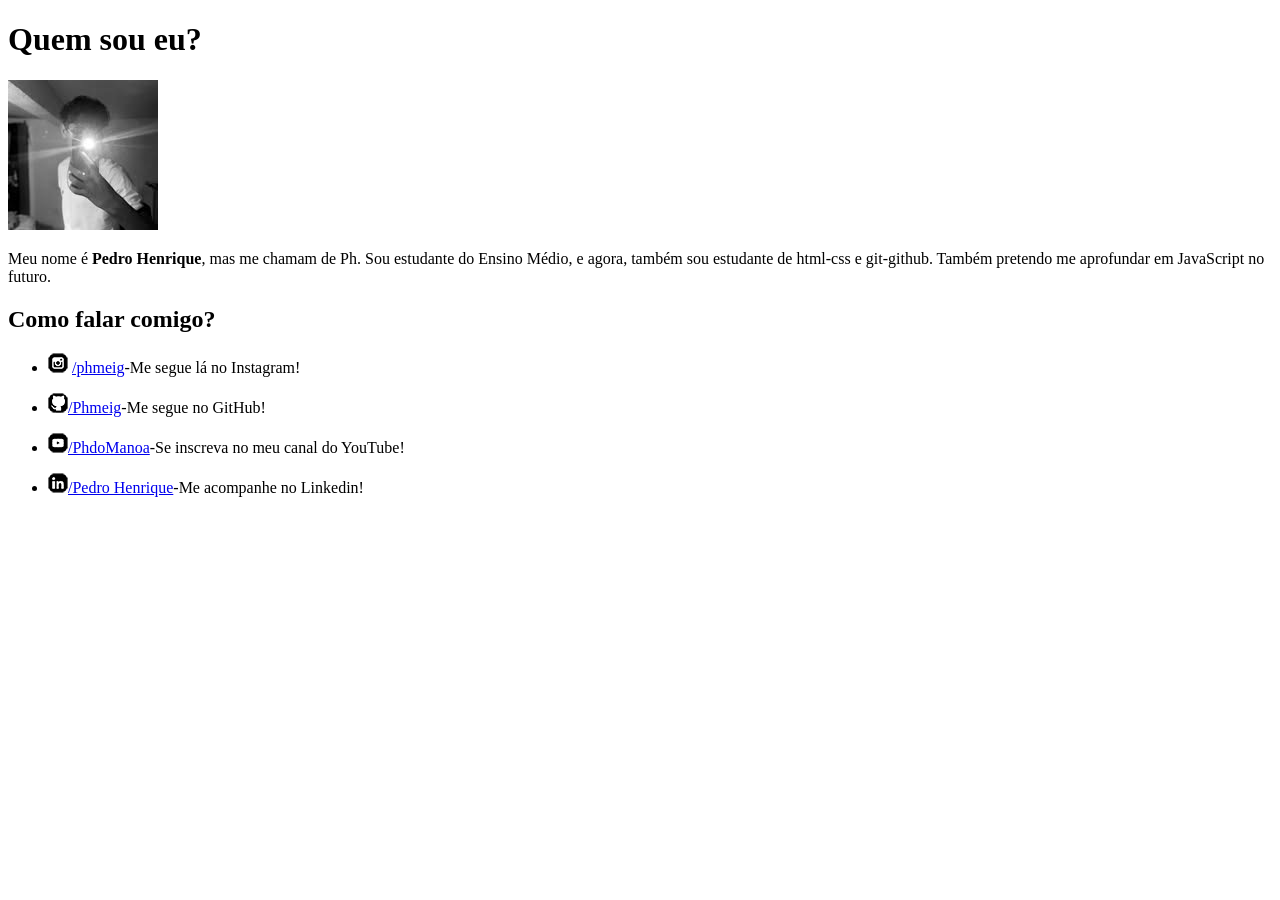
==== index.html @ 97eeab68 "Meu social" ====
<!DOCTYPE html>
<html lang="pt-br">
<head>
    <meta charset="UTF-8">
    <meta name="viewport" content="width=device-width, initial-scale=1.0">
    <link rel="shortcut icon" href="imagens/favicon.ico" type="image/x-icon">
    <title>Meu Linktree</title>
</head>
<body>
    <h1>Quem sou eu?</h1>
    <img src="imagens/EU.jpg" alt="">
     <p>Meu nome é <strong>Pedro Henrique</strong>, mas me chamam de Ph. Sou estudante do Ensino Médio, e agora, também sou estudante de html-css e git-github. Também pretendo me aprofundar em JavaScript no futuro.</p> <!--Este repositório é apenas um teste inicial-->
     <h2>Como falar comigo?</h2>
     <ul>
         <li>
             <p><img src="imagens/icone-instagram.png" alt="nstagram" > <a href="https://www.instagram.com/phmeig/" target="_blank">/phmeig</a>-Me segue lá no Instagram!</p>
         </li>
         <li>
            <p><img src="imagens/icone-github.png" alt="Github"><a href="https://github.com/Phmeig" target="_blank">/Phmeig</a>-Me segue no GitHub!</p>
         </li>
         <li>
            <p><img src="imagens/icone-youtube.png" alt="YouTube"><a href="https://www.youtube.com/@PhdoManoa" target="_self">/PhdoManoa</a>-Se inscreva no meu canal do YouTube!</p>
         </li>
         <li>
            <p><img src="imagens/icone-linkedin.png" alt="Linkedin"><a href="https://www.linkedin.com/in/pedro-henrique-6b4475389/" target="_blank" rel="external">/Pedro Henrique</a>-Me acompanhe no Linkedin!</p>
         </li>
     </ul>
</body>
</html>
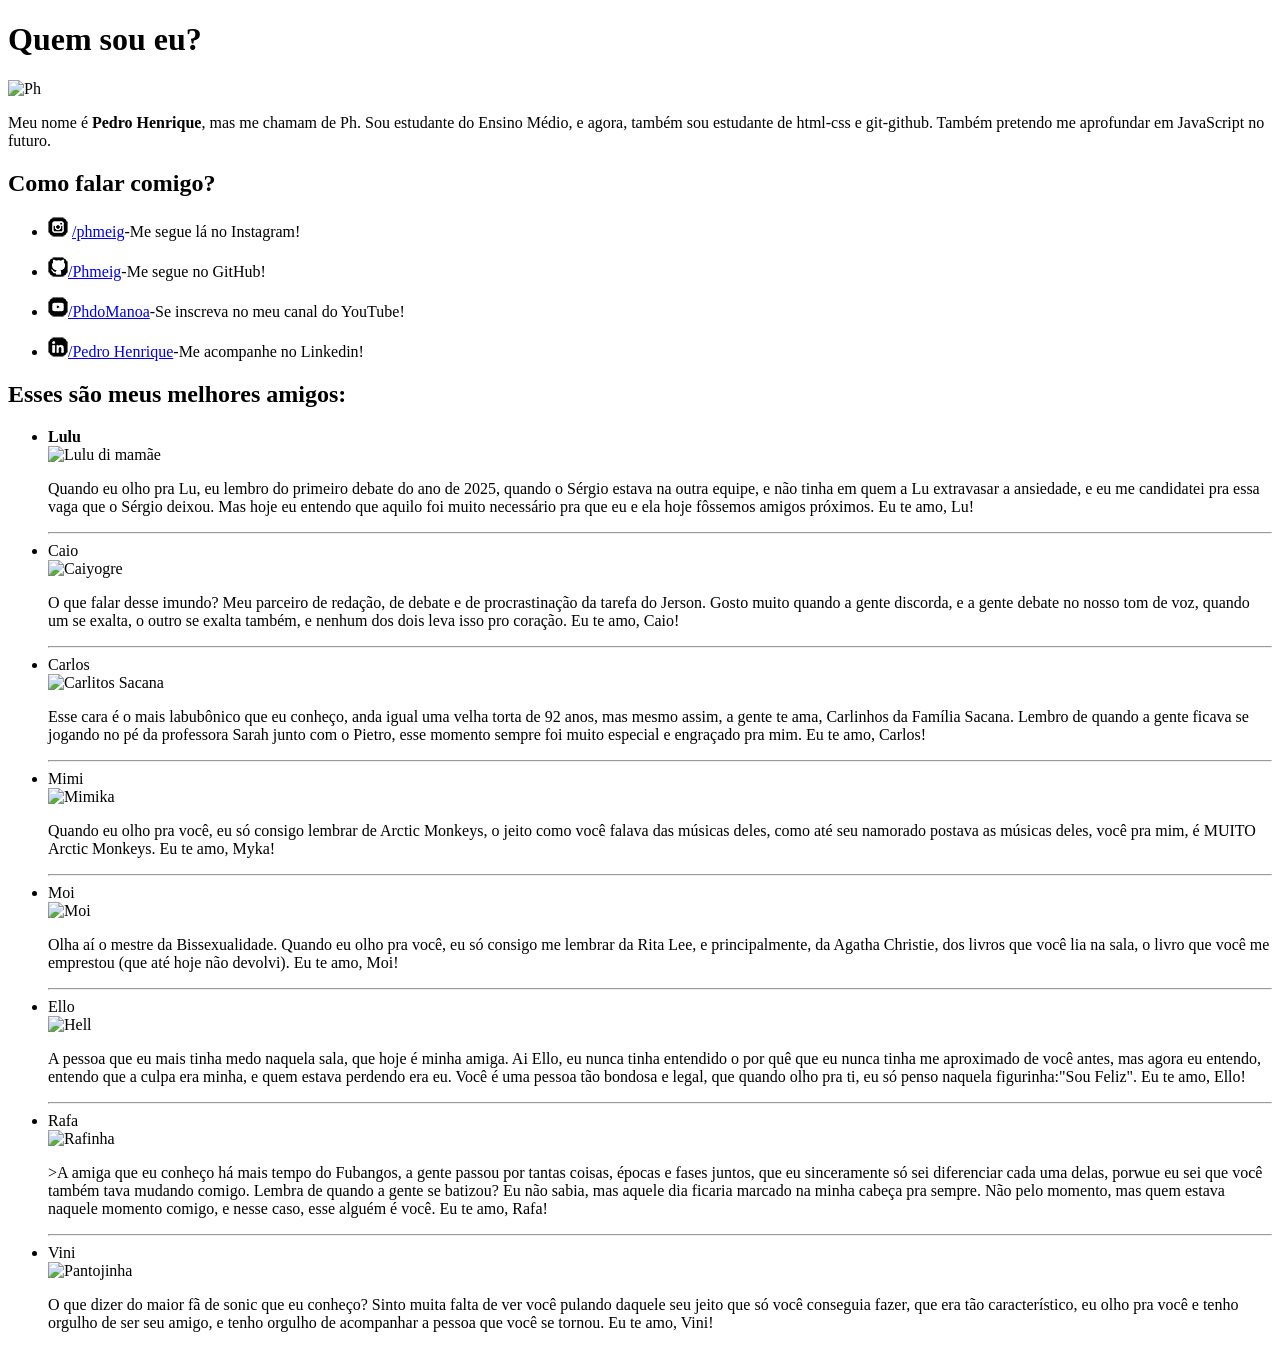
==== commit c8e05204: "VERSÃO FINAL REAL" ====
--- a/index.html
+++ b/index.html
@@ -3,12 +3,13 @@
 <head>
     <meta charset="UTF-8">
     <meta name="viewport" content="width=device-width, initial-scale=1.0">
+    <link rel="stylesheet" href="estilo/style.css">
     <link rel="shortcut icon" href="imagens/favicon.ico" type="image/x-icon">
     <title>Meu Linktree</title>
 </head>
 <body>
     <h1>Quem sou eu?</h1>
-    <img src="imagens/EU.jpg" alt="">
+    <img src="imagens/Phchorax.png" alt="Ph">
      <p>Meu nome é <strong>Pedro Henrique</strong>, mas me chamam de Ph. Sou estudante do Ensino Médio, e agora, também sou estudante de html-css e git-github. Também pretendo me aprofundar em JavaScript no futuro.</p> <!--Este repositório é apenas um teste inicial-->
      <h2>Como falar comigo?</h2>
      <ul>
@@ -22,8 +23,42 @@
             <p><img src="imagens/icone-youtube.png" alt="YouTube"><a href="https://www.youtube.com/@PhdoManoa" target="_self">/PhdoManoa</a>-Se inscreva no meu canal do YouTube!</p>
          </li>
          <li>
-            <p><img src="imagens/icone-linkedin.png" alt="Linkedin"><a href="https://www.linkedin.com/in/pedro-henrique-6b4475389/" target="_blank" rel="external">/Pedro Henrique</a>-Me acompanhe no Linkedin!</p>
+            <p><img src="imagens/icone-linkedin.png"><a href="https://www.linkedin.com/in/pedro-henrique-6b4475389/" target="_blank" rel="external">/Pedro Henrique</a>-Me acompanhe no Linkedin!</p>
          </li>
+     </ul>
+     <h2>Esses são meus melhores amigos:</h2>
+     <ul>
+        <li><strong>Lulu</strong></li>
+        <img width="300" height="200" src="imagens/Lu-2.png" alt="Lulu di mamãe">
+        <p>Quando eu olho pra Lu, eu lembro do primeiro debate do ano de 2025, quando o Sérgio estava na outra equipe, e não tinha em quem a Lu extravasar a ansiedade, e eu me candidatei pra essa vaga que o Sérgio deixou. Mas hoje eu entendo que aquilo foi muito necessário pra que eu e ela hoje fôssemos amigos próximos. Eu te amo, Lu!</p>
+        <hr>
+        <li>Caio</li>
+        <img width="350" height="200" src="imagens/Caio-2.png" alt="Caiyogre">
+        <p>O que falar desse imundo? Meu parceiro de redação, de debate e de procrastinação da tarefa do Jerson. Gosto muito quando a gente discorda, e a gente debate no nosso tom de voz, quando um se exalta, o outro se exalta também, e nenhum dos dois leva isso pro coração. Eu te amo, Caio!</p>
+        <hr>
+        <li>Carlos</li>
+        <img width="300" height="250" src="imagens/Carlos-2.png" alt="Carlitos Sacana">
+        <p>Esse cara é o mais labubônico que eu conheço, anda igual uma velha torta de 92 anos, mas mesmo assim, a gente te ama, Carlinhos da Família Sacana. Lembro de quando a gente ficava se jogando no pé da professora Sarah junto com o Pietro, esse momento sempre foi muito especial e engraçado pra mim. Eu te amo, Carlos!</p>
+        <hr> 
+        <li>Mimi</li>
+        <img width="300" height="200" src="imagens/Mimi-2.png" alt="Mimika">
+        <p>Quando eu olho pra você, eu só consigo lembrar de Arctic Monkeys, o jeito como você falava das músicas deles, como até seu namorado postava as músicas deles, você pra mim, é MUITO Arctic Monkeys. Eu te amo, Myka!</p>
+        <hr>
+        <li>Moi</li>
+        <img width="300" height="200" src="imagens/Moi-2.png" alt="Moi">
+        <p>Olha aí o mestre da Bissexualidade. Quando eu olho pra você, eu só consigo me lembrar da Rita Lee, e principalmente, da Agatha Christie, dos livros que você lia na sala, o livro que você me emprestou (que até hoje não devolvi). Eu te amo, Moi!</p>
+        <hr>
+        <li>Ello</li>
+        <img width="300" height="200" src="imagens/Ello-2.png" alt="Hell">
+        <p>A pessoa que eu mais tinha medo naquela sala, que hoje é minha amiga. Ai Ello, eu nunca tinha entendido o por quê que eu nunca tinha me aproximado de você antes, mas agora eu entendo, entendo que a culpa era minha, e quem estava perdendo era eu. Você é uma pessoa tão bondosa e legal, que quando olho pra ti, eu só penso naquela figurinha:"Sou Feliz". Eu te amo, Ello!</p>
+        <hr>
+        <li>Rafa</li>
+        <img width="300" height="300" src="imagens/Rafinha-2.png" alt="Rafinha">
+        <p>>A amiga que eu conheço há mais tempo do Fubangos, a gente passou por tantas coisas, épocas e fases juntos, que eu sinceramente só sei diferenciar cada uma delas, porwue eu sei que você também tava mudando comigo. Lembra de quando a gente se batizou? Eu não sabia, mas aquele dia ficaria marcado na minha cabeça pra sempre. Não pelo momento, mas quem estava naquele momento comigo, e nesse caso, esse alguém é você. Eu te amo, Rafa!</p>
+        <hr>
+        <li>Vini</li>
+        <img width="300" height="250" src="imagens/Vini-2.png" alt="Pantojinha">
+        <p>O que dizer do maior fã de sonic que eu conheço? Sinto muita falta de ver você pulando daquele seu jeito que só você conseguia fazer, que era tão característico, eu olho pra você e tenho orgulho de ser seu amigo, e tenho orgulho de acompanhar a pessoa que você se tornou. Eu te amo, Vini!</p>
      </ul>
 </body>
 </html>
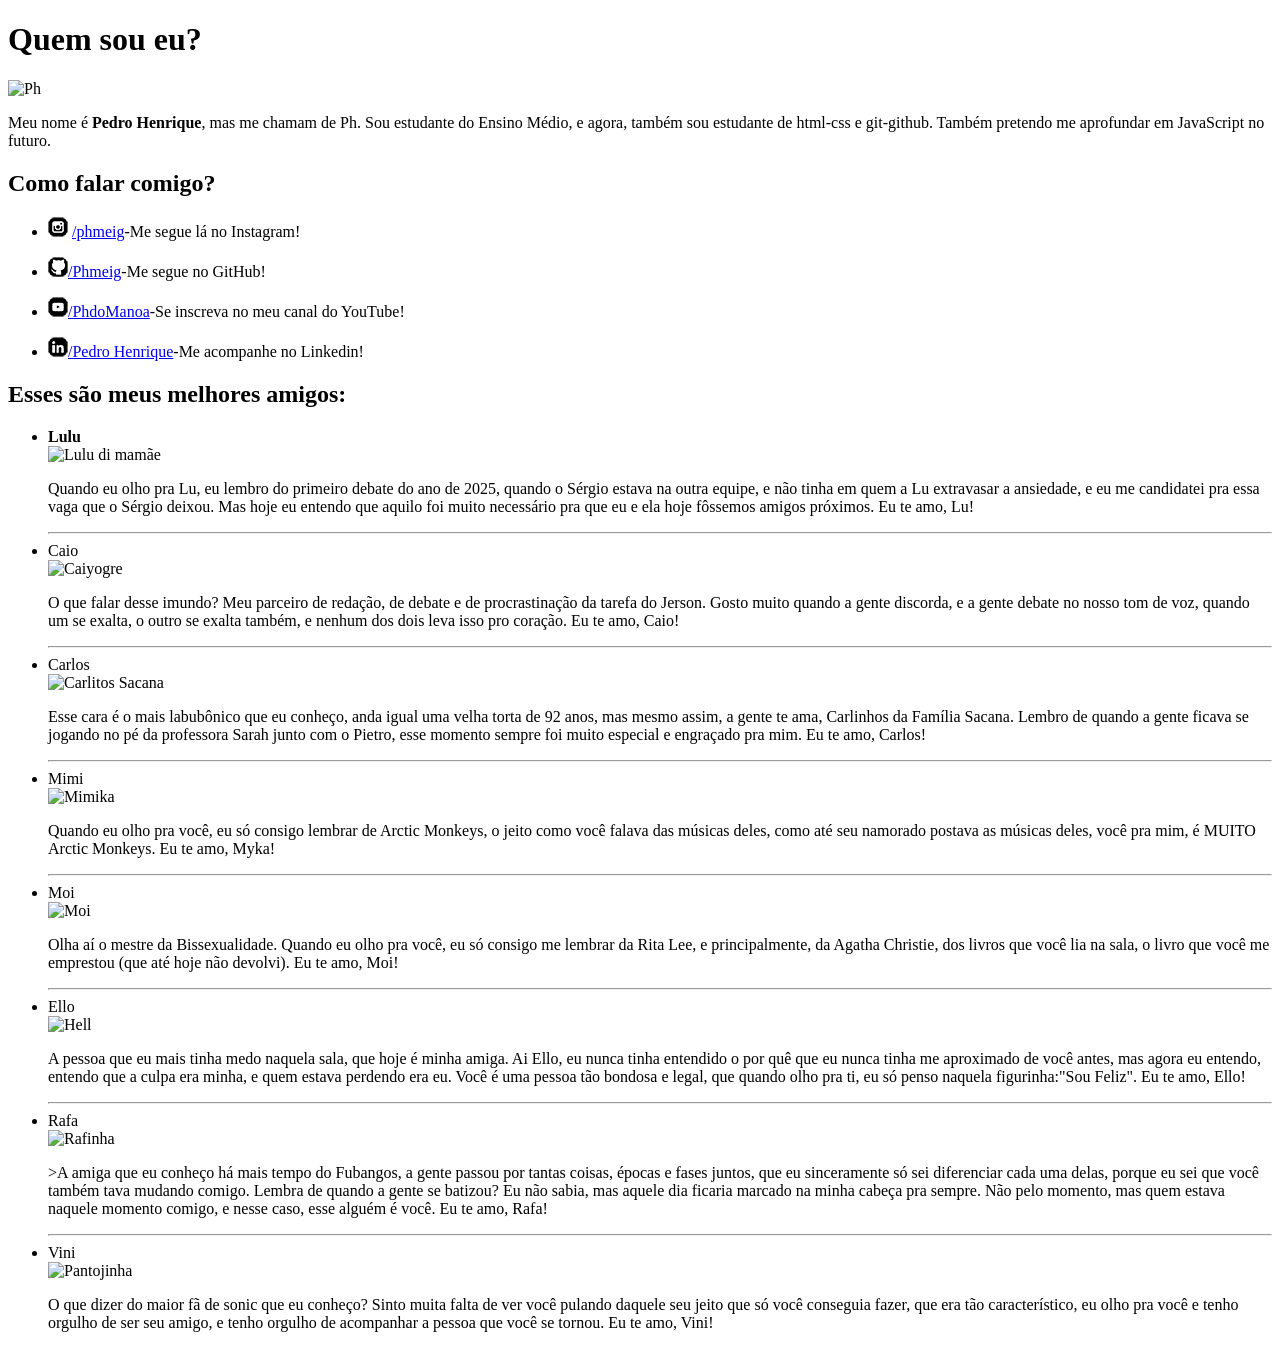
==== commit 8cafa982: "errei uma letra tmnc" ====
--- a/index.html
+++ b/index.html
@@ -54,7 +54,7 @@
         <hr>
         <li>Rafa</li>
         <img width="300" height="300" src="imagens/Rafinha-2.png" alt="Rafinha">
-        <p>>A amiga que eu conheço há mais tempo do Fubangos, a gente passou por tantas coisas, épocas e fases juntos, que eu sinceramente só sei diferenciar cada uma delas, porwue eu sei que você também tava mudando comigo. Lembra de quando a gente se batizou? Eu não sabia, mas aquele dia ficaria marcado na minha cabeça pra sempre. Não pelo momento, mas quem estava naquele momento comigo, e nesse caso, esse alguém é você. Eu te amo, Rafa!</p>
+        <p>>A amiga que eu conheço há mais tempo do Fubangos, a gente passou por tantas coisas, épocas e fases juntos, que eu sinceramente só sei diferenciar cada uma delas, porque eu sei que você também tava mudando comigo. Lembra de quando a gente se batizou? Eu não sabia, mas aquele dia ficaria marcado na minha cabeça pra sempre. Não pelo momento, mas quem estava naquele momento comigo, e nesse caso, esse alguém é você. Eu te amo, Rafa!</p>
         <hr>
         <li>Vini</li>
         <img width="300" height="250" src="imagens/Vini-2.png" alt="Pantojinha">
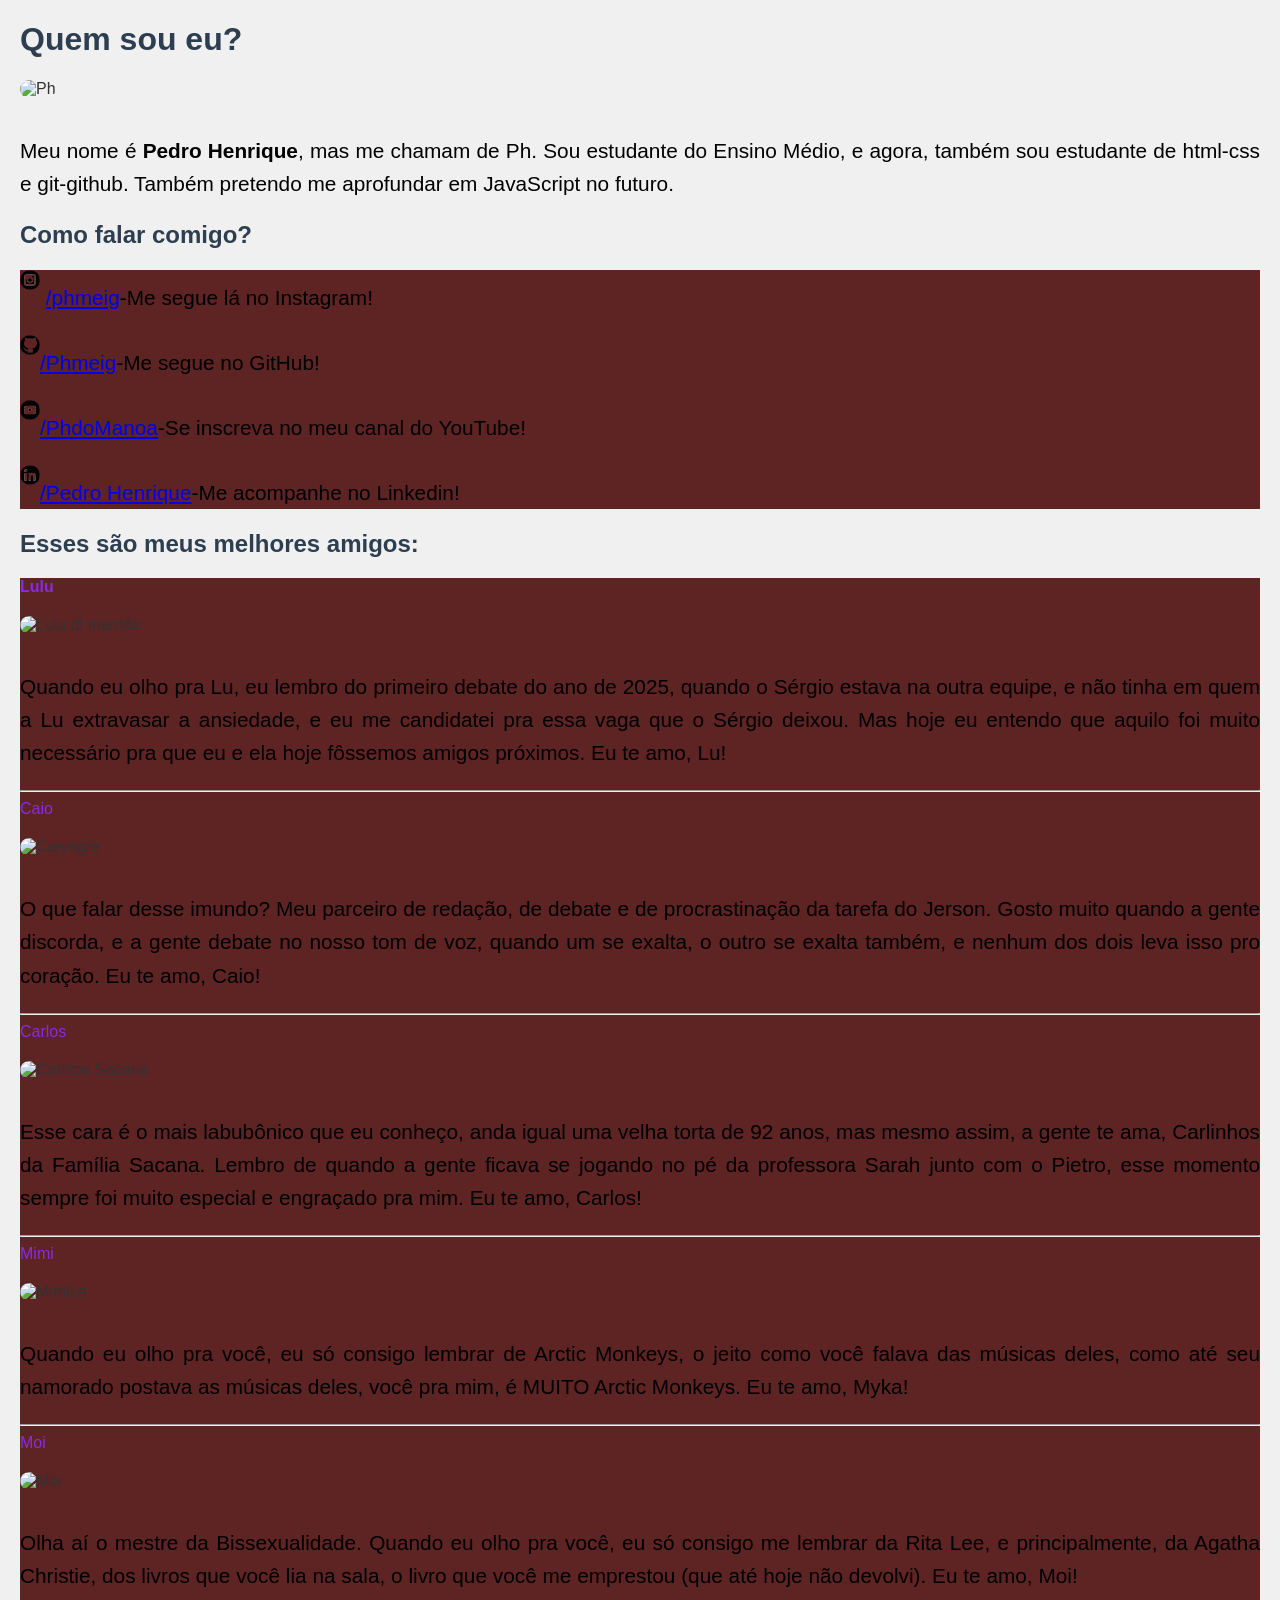
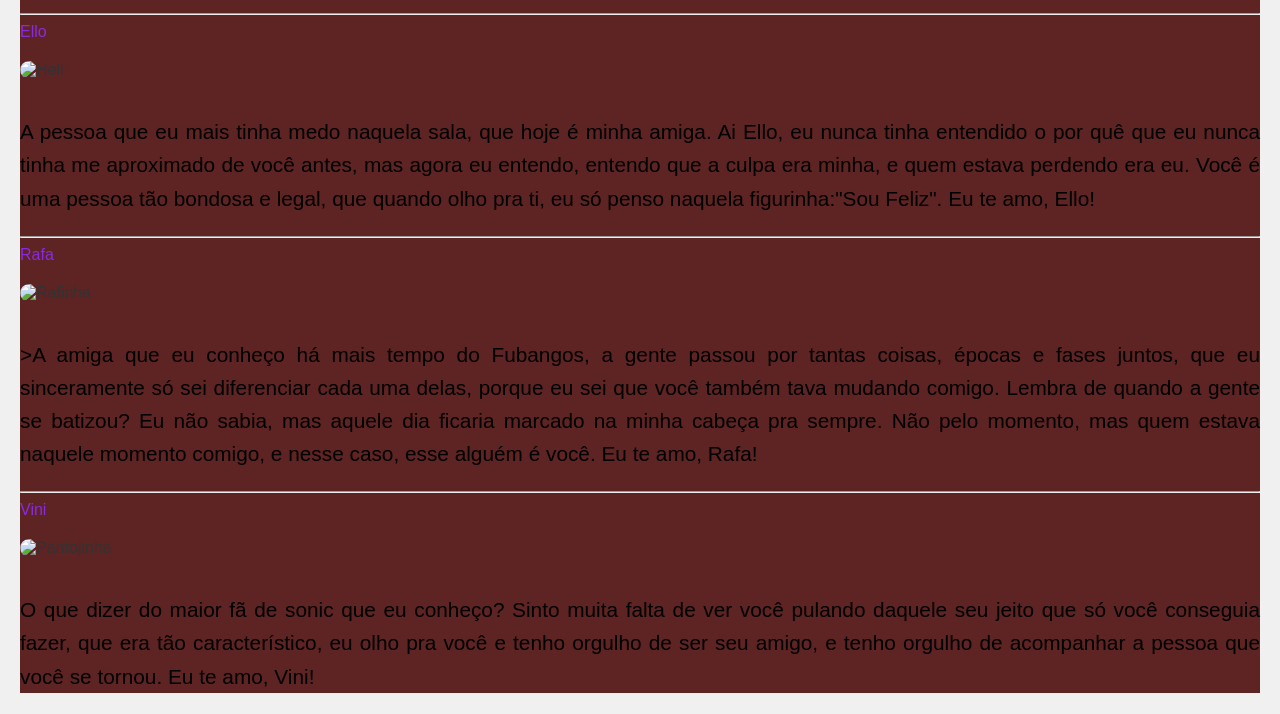
==== commit 5bb11075: "Lelê" ====
--- a/index.html
+++ b/index.html
@@ -6,6 +6,40 @@
     <link rel="stylesheet" href="estilo/style.css">
     <link rel="shortcut icon" href="imagens/favicon.ico" type="image/x-icon">
     <title>Meu Linktree</title>
+    <style>
+        body {
+            background-color: #f0f0f0;
+            font-family: Arial, sans-serif;
+            color: #333;
+            margin: 20px;
+        }
+        h1, h2 {
+            color: #2c3e50;
+        }
+        img {
+            border-radius: 10px;
+            margin-bottom: 15px;
+        }
+        p {
+            line-height: 1.6;
+            text-align: justify;
+            color: black;
+            font-family: Arial, Helvetica, sans-serif;
+            font-size: 1.3em;
+        }
+        ul {
+            list-style-type: none;
+            padding: 0;
+            background-color:  rgb(94, 35, 35);
+        }
+        li {
+            color:blueviolet;         
+            margin-bottom: 20px;
+        }
+        hr {
+         color:rgb(94, 35, 35);
+        }
+        </style>
 </head>
 <body>
     <h1>Quem sou eu?</h1>
@@ -28,7 +62,7 @@
      </ul>
      <h2>Esses são meus melhores amigos:</h2>
      <ul>
-        <li><strong>Lulu</strong></li>
+        <li color="blue"><strong>Lulu</strong></li>
         <img width="300" height="200" src="imagens/Lu-2.png" alt="Lulu di mamãe">
         <p>Quando eu olho pra Lu, eu lembro do primeiro debate do ano de 2025, quando o Sérgio estava na outra equipe, e não tinha em quem a Lu extravasar a ansiedade, e eu me candidatei pra essa vaga que o Sérgio deixou. Mas hoje eu entendo que aquilo foi muito necessário pra que eu e ela hoje fôssemos amigos próximos. Eu te amo, Lu!</p>
         <hr>
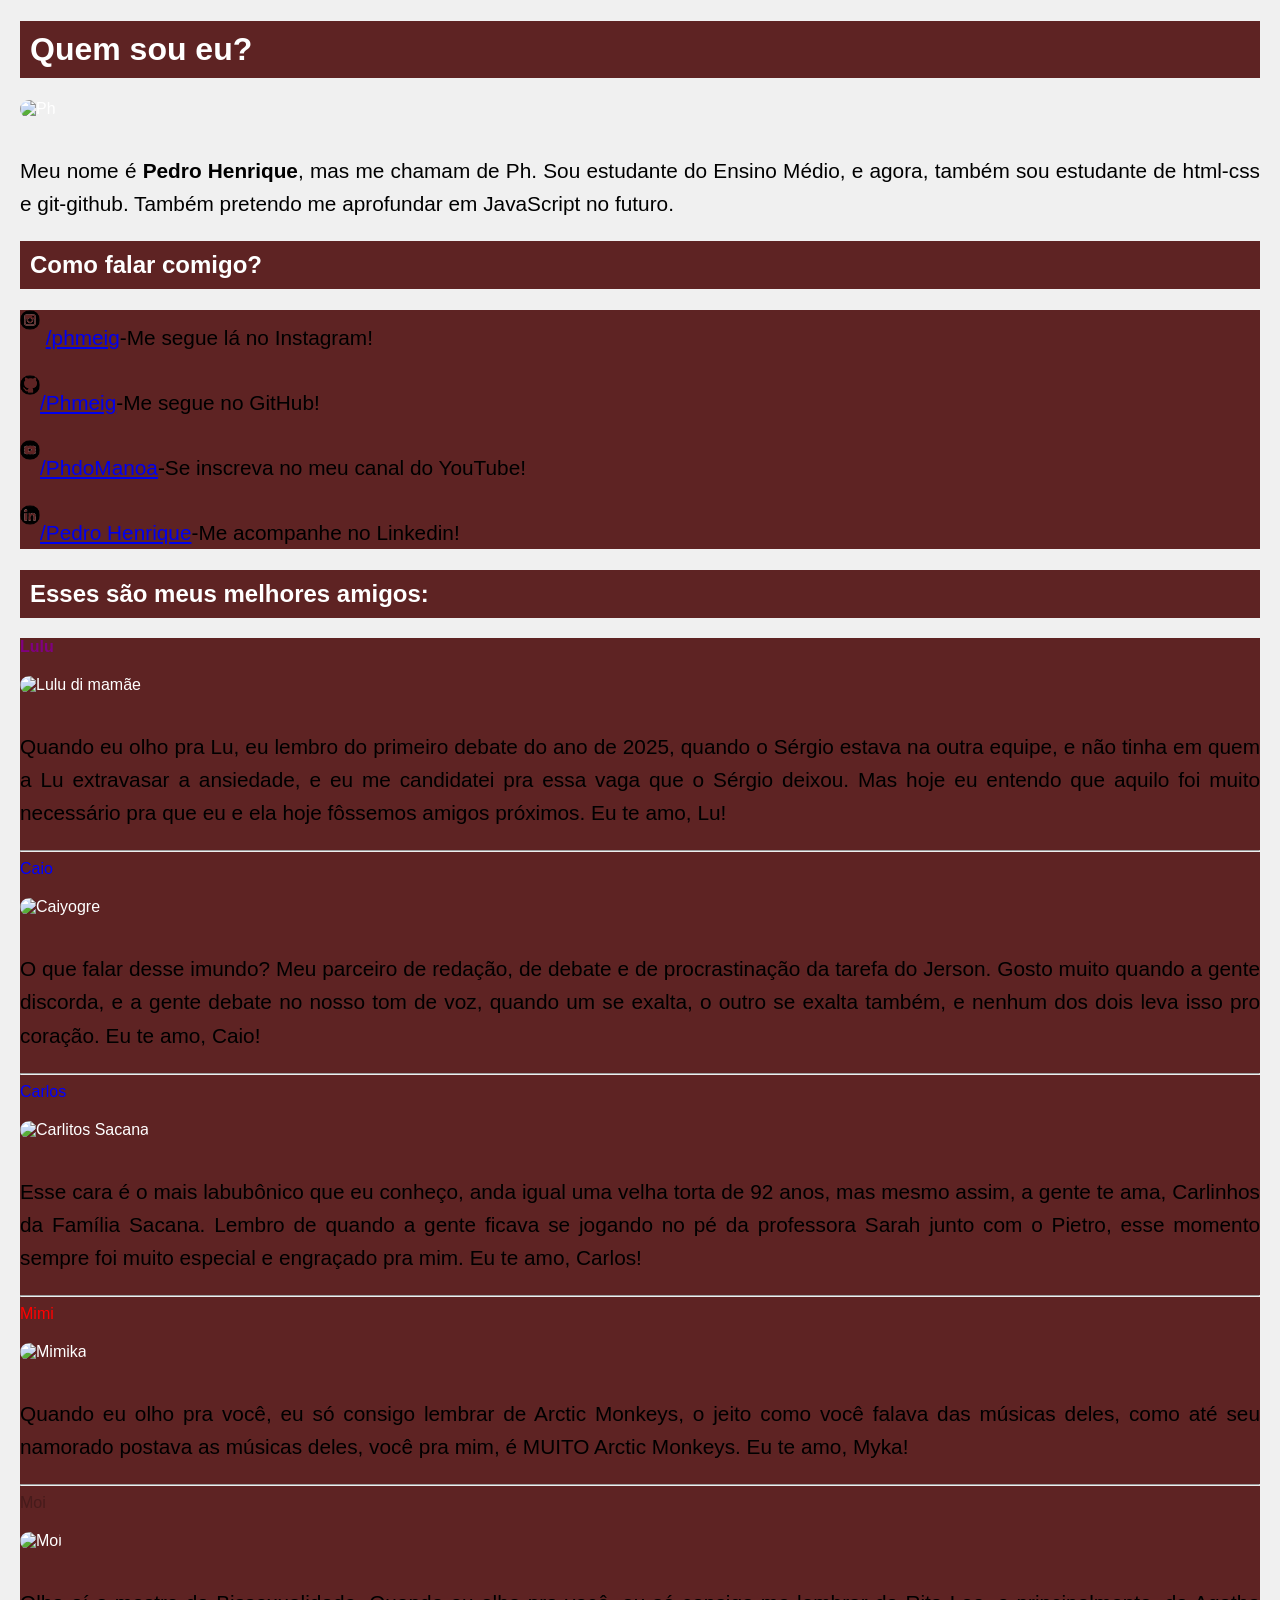
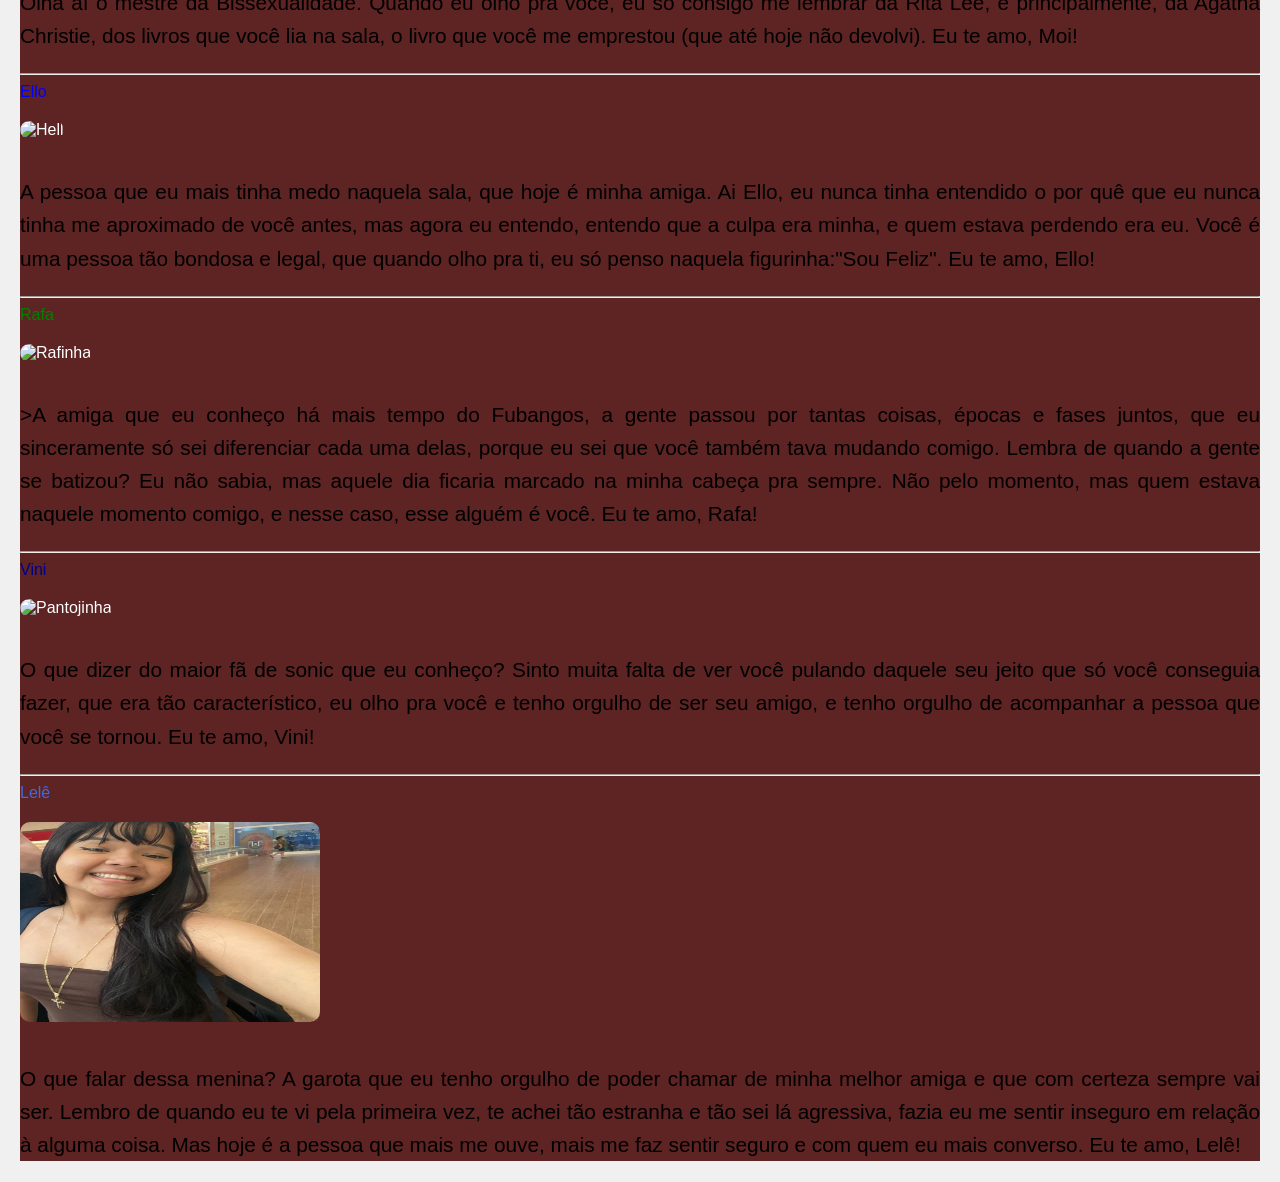
==== commit c7696626: "Parte Final REAL OFICIAL" ====
--- a/index.html
+++ b/index.html
@@ -14,7 +14,9 @@
             margin: 20px;
         }
         h1, h2 {
-            color: #2c3e50;
+            background-color: rgb(94, 35, 35);
+            color: white;
+            padding: 10px;
         }
         img {
             border-radius: 10px;
@@ -26,7 +28,7 @@
             color: black;
             font-family: Arial, Helvetica, sans-serif;
             font-size: 1.3em;
-        }
+        }    
         ul {
             list-style-type: none;
             padding: 0;
@@ -41,7 +43,7 @@
         }
         </style>
 </head>
-<body>
+<body style="color: white;">
     <h1>Quem sou eu?</h1>
     <img src="imagens/Phchorax.png" alt="Ph">
      <p>Meu nome é <strong>Pedro Henrique</strong>, mas me chamam de Ph. Sou estudante do Ensino Médio, e agora, também sou estudante de html-css e git-github. Também pretendo me aprofundar em JavaScript no futuro.</p> <!--Este repositório é apenas um teste inicial-->
@@ -62,37 +64,42 @@
      </ul>
      <h2>Esses são meus melhores amigos:</h2>
      <ul>
-        <li color="blue"><strong>Lulu</strong></li>
+        <li style="color: purple;"><strong>Lulu</strong></li>
         <img width="300" height="200" src="imagens/Lu-2.png" alt="Lulu di mamãe">
         <p>Quando eu olho pra Lu, eu lembro do primeiro debate do ano de 2025, quando o Sérgio estava na outra equipe, e não tinha em quem a Lu extravasar a ansiedade, e eu me candidatei pra essa vaga que o Sérgio deixou. Mas hoje eu entendo que aquilo foi muito necessário pra que eu e ela hoje fôssemos amigos próximos. Eu te amo, Lu!</p>
         <hr>
-        <li>Caio</li>
+        <li style="color: blue;">Caio</li>
         <img width="350" height="200" src="imagens/Caio-2.png" alt="Caiyogre">
         <p>O que falar desse imundo? Meu parceiro de redação, de debate e de procrastinação da tarefa do Jerson. Gosto muito quando a gente discorda, e a gente debate no nosso tom de voz, quando um se exalta, o outro se exalta também, e nenhum dos dois leva isso pro coração. Eu te amo, Caio!</p>
         <hr>
-        <li>Carlos</li>
+        <li style="color: blue;">Carlos</li>
         <img width="300" height="250" src="imagens/Carlos-2.png" alt="Carlitos Sacana">
         <p>Esse cara é o mais labubônico que eu conheço, anda igual uma velha torta de 92 anos, mas mesmo assim, a gente te ama, Carlinhos da Família Sacana. Lembro de quando a gente ficava se jogando no pé da professora Sarah junto com o Pietro, esse momento sempre foi muito especial e engraçado pra mim. Eu te amo, Carlos!</p>
         <hr> 
-        <li>Mimi</li>
+        <li style="color: red;">Mimi</li>
         <img width="300" height="200" src="imagens/Mimi-2.png" alt="Mimika">
         <p>Quando eu olho pra você, eu só consigo lembrar de Arctic Monkeys, o jeito como você falava das músicas deles, como até seu namorado postava as músicas deles, você pra mim, é MUITO Arctic Monkeys. Eu te amo, Myka!</p>
         <hr>
-        <li>Moi</li>
+        <li style="color: rgb(70, 27, 27);">Moi</li>
         <img width="300" height="200" src="imagens/Moi-2.png" alt="Moi">
         <p>Olha aí o mestre da Bissexualidade. Quando eu olho pra você, eu só consigo me lembrar da Rita Lee, e principalmente, da Agatha Christie, dos livros que você lia na sala, o livro que você me emprestou (que até hoje não devolvi). Eu te amo, Moi!</p>
         <hr>
-        <li>Ello</li>
+        <li style="color: blue;">Ello</li>
         <img width="300" height="200" src="imagens/Ello-2.png" alt="Hell">
         <p>A pessoa que eu mais tinha medo naquela sala, que hoje é minha amiga. Ai Ello, eu nunca tinha entendido o por quê que eu nunca tinha me aproximado de você antes, mas agora eu entendo, entendo que a culpa era minha, e quem estava perdendo era eu. Você é uma pessoa tão bondosa e legal, que quando olho pra ti, eu só penso naquela figurinha:"Sou Feliz". Eu te amo, Ello!</p>
         <hr>
-        <li>Rafa</li>
+        <li style="color: green;">Rafa</li>
         <img width="300" height="300" src="imagens/Rafinha-2.png" alt="Rafinha">
         <p>>A amiga que eu conheço há mais tempo do Fubangos, a gente passou por tantas coisas, épocas e fases juntos, que eu sinceramente só sei diferenciar cada uma delas, porque eu sei que você também tava mudando comigo. Lembra de quando a gente se batizou? Eu não sabia, mas aquele dia ficaria marcado na minha cabeça pra sempre. Não pelo momento, mas quem estava naquele momento comigo, e nesse caso, esse alguém é você. Eu te amo, Rafa!</p>
         <hr>
-        <li>Vini</li>
+        <li style="color: darkblue;">Vini</li>
         <img width="300" height="250" src="imagens/Vini-2.png" alt="Pantojinha">
         <p>O que dizer do maior fã de sonic que eu conheço? Sinto muita falta de ver você pulando daquele seu jeito que só você conseguia fazer, que era tão característico, eu olho pra você e tenho orgulho de ser seu amigo, e tenho orgulho de acompanhar a pessoa que você se tornou. Eu te amo, Vini!</p>
+        <hr>
+        <li style="color: royalblue;">Lelê</li>
+        <img width="300" height="200" src="imagens/Lelê-2.png" alt="Lelê">
+        <p>O que falar dessa menina? A garota que eu tenho orgulho de poder chamar de minha melhor amiga e que com certeza sempre vai ser. Lembro de quando eu te vi pela primeira vez, te achei tão estranha e tão sei lá agressiva, fazia eu me sentir inseguro em relação à alguma coisa. Mas hoje é a pessoa que mais me ouve, mais me faz sentir seguro e com quem eu mais converso. Eu te amo, Lelê!
+        </p>
      </ul>
 </body>
 </html>
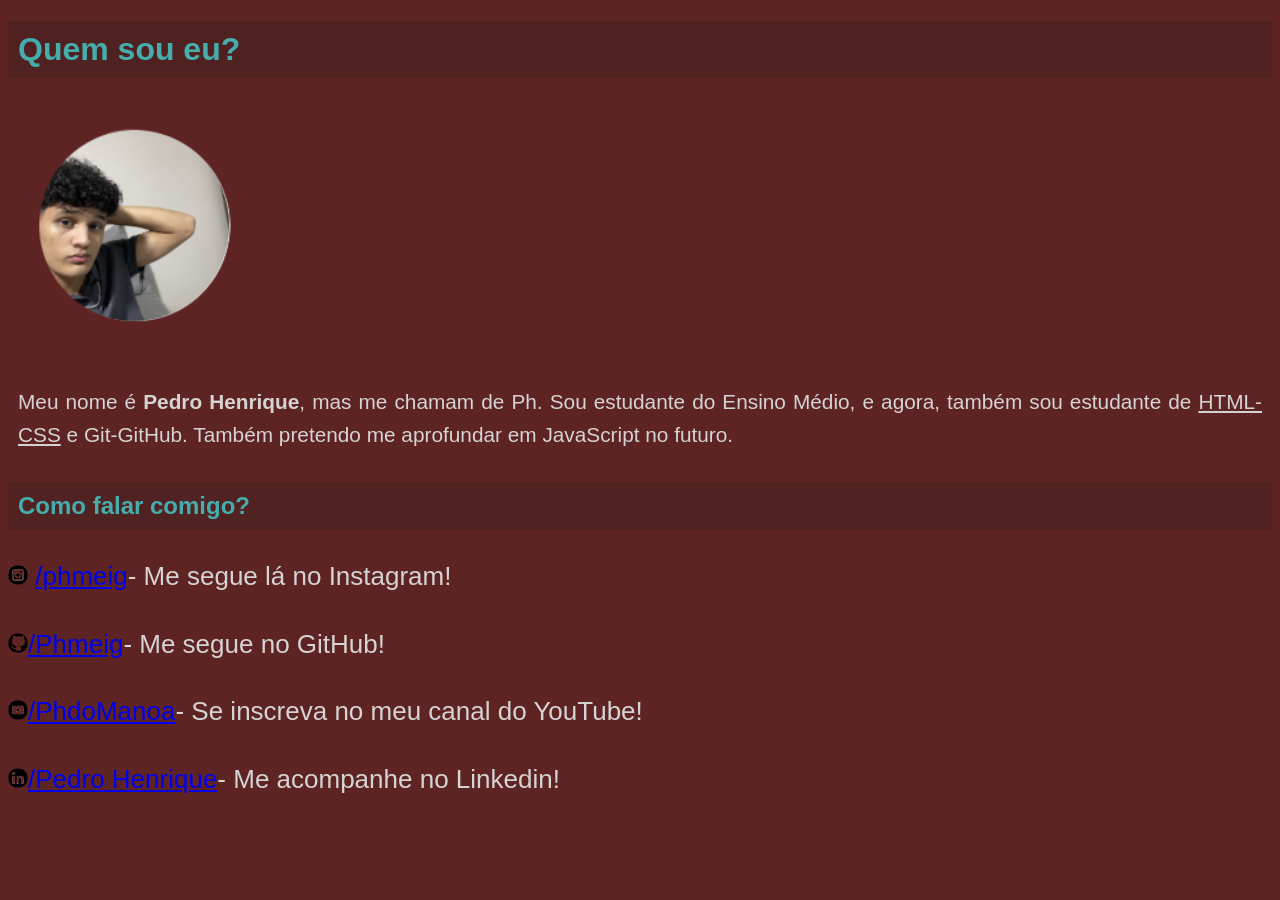
==== commit 9dcff3e4: "1.0" ====
--- a/index.html
+++ b/index.html
@@ -6,100 +6,30 @@
     <link rel="stylesheet" href="estilo/style.css">
     <link rel="shortcut icon" href="imagens/favicon.ico" type="image/x-icon">
     <title>Meu Linktree</title>
-    <style>
-        body {
-            background-color: #f0f0f0;
-            font-family: Arial, sans-serif;
-            color: #333;
-            margin: 20px;
-        }
-        h1, h2 {
-            background-color: rgb(94, 35, 35);
-            color: white;
-            padding: 10px;
-        }
-        img {
-            border-radius: 10px;
-            margin-bottom: 15px;
-        }
-        p {
-            line-height: 1.6;
-            text-align: justify;
-            color: black;
-            font-family: Arial, Helvetica, sans-serif;
-            font-size: 1.3em;
-        }    
-        ul {
-            list-style-type: none;
-            padding: 0;
-            background-color:  rgb(94, 35, 35);
-        }
-        li {
-            color:blueviolet;         
-            margin-bottom: 20px;
-        }
-        hr {
-         color:rgb(94, 35, 35);
-        }
-        </style>
+    <link rel="stylesheet" href="style.css">
 </head>
-<body style="color: white;">
-    <h1>Quem sou eu?</h1>
-    <img src="imagens/Phchorax.png" alt="Ph">
-     <p>Meu nome é <strong>Pedro Henrique</strong>, mas me chamam de Ph. Sou estudante do Ensino Médio, e agora, também sou estudante de html-css e git-github. Também pretendo me aprofundar em JavaScript no futuro.</p> <!--Este repositório é apenas um teste inicial-->
+<body>
+    <h1 >Quem sou eu?</h1>
+    <img class="foto-perfil" src="imagens/ph.png" alt="Ph">
+     <p class="texto">Meu nome é <strong>Pedro Henrique</strong>, mas me chamam de Ph. Sou estudante do Ensino Médio, e agora, também sou estudante de <abbr title="HyperText Markup Language e Cascading Style Sheets">HTML-CSS</abbr> e Git-GitHub. Também pretendo me aprofundar em JavaScript no futuro.</p> 
      <h2>Como falar comigo?</h2>
-     <ul>
-         <li>
-             <p><img src="imagens/icone-instagram.png" alt="nstagram" > <a href="https://www.instagram.com/phmeig/" target="_blank">/phmeig</a>-Me segue lá no Instagram!</p>
-         </li>
-         <li>
-            <p><img src="imagens/icone-github.png" alt="Github"><a href="https://github.com/Phmeig" target="_blank">/Phmeig</a>-Me segue no GitHub!</p>
-         </li>
-         <li>
-            <p><img src="imagens/icone-youtube.png" alt="YouTube"><a href="https://www.youtube.com/@PhdoManoa" target="_self">/PhdoManoa</a>-Se inscreva no meu canal do YouTube!</p>
-         </li>
-         <li>
-            <p><img src="imagens/icone-linkedin.png"><a href="https://www.linkedin.com/in/pedro-henrique-6b4475389/" target="_blank" rel="external">/Pedro Henrique</a>-Me acompanhe no Linkedin!</p>
-         </li>
-     </ul>
-     <h2>Esses são meus melhores amigos:</h2>
-     <ul>
-        <li style="color: purple;"><strong>Lulu</strong></li>
-        <img width="300" height="200" src="imagens/Lu-2.png" alt="Lulu di mamãe">
-        <p>Quando eu olho pra Lu, eu lembro do primeiro debate do ano de 2025, quando o Sérgio estava na outra equipe, e não tinha em quem a Lu extravasar a ansiedade, e eu me candidatei pra essa vaga que o Sérgio deixou. Mas hoje eu entendo que aquilo foi muito necessário pra que eu e ela hoje fôssemos amigos próximos. Eu te amo, Lu!</p>
-        <hr>
-        <li style="color: blue;">Caio</li>
-        <img width="350" height="200" src="imagens/Caio-2.png" alt="Caiyogre">
-        <p>O que falar desse imundo? Meu parceiro de redação, de debate e de procrastinação da tarefa do Jerson. Gosto muito quando a gente discorda, e a gente debate no nosso tom de voz, quando um se exalta, o outro se exalta também, e nenhum dos dois leva isso pro coração. Eu te amo, Caio!</p>
-        <hr>
-        <li style="color: blue;">Carlos</li>
-        <img width="300" height="250" src="imagens/Carlos-2.png" alt="Carlitos Sacana">
-        <p>Esse cara é o mais labubônico que eu conheço, anda igual uma velha torta de 92 anos, mas mesmo assim, a gente te ama, Carlinhos da Família Sacana. Lembro de quando a gente ficava se jogando no pé da professora Sarah junto com o Pietro, esse momento sempre foi muito especial e engraçado pra mim. Eu te amo, Carlos!</p>
-        <hr> 
-        <li style="color: red;">Mimi</li>
-        <img width="300" height="200" src="imagens/Mimi-2.png" alt="Mimika">
-        <p>Quando eu olho pra você, eu só consigo lembrar de Arctic Monkeys, o jeito como você falava das músicas deles, como até seu namorado postava as músicas deles, você pra mim, é MUITO Arctic Monkeys. Eu te amo, Myka!</p>
-        <hr>
-        <li style="color: rgb(70, 27, 27);">Moi</li>
-        <img width="300" height="200" src="imagens/Moi-2.png" alt="Moi">
-        <p>Olha aí o mestre da Bissexualidade. Quando eu olho pra você, eu só consigo me lembrar da Rita Lee, e principalmente, da Agatha Christie, dos livros que você lia na sala, o livro que você me emprestou (que até hoje não devolvi). Eu te amo, Moi!</p>
-        <hr>
-        <li style="color: blue;">Ello</li>
-        <img width="300" height="200" src="imagens/Ello-2.png" alt="Hell">
-        <p>A pessoa que eu mais tinha medo naquela sala, que hoje é minha amiga. Ai Ello, eu nunca tinha entendido o por quê que eu nunca tinha me aproximado de você antes, mas agora eu entendo, entendo que a culpa era minha, e quem estava perdendo era eu. Você é uma pessoa tão bondosa e legal, que quando olho pra ti, eu só penso naquela figurinha:"Sou Feliz". Eu te amo, Ello!</p>
-        <hr>
-        <li style="color: green;">Rafa</li>
-        <img width="300" height="300" src="imagens/Rafinha-2.png" alt="Rafinha">
-        <p>>A amiga que eu conheço há mais tempo do Fubangos, a gente passou por tantas coisas, épocas e fases juntos, que eu sinceramente só sei diferenciar cada uma delas, porque eu sei que você também tava mudando comigo. Lembra de quando a gente se batizou? Eu não sabia, mas aquele dia ficaria marcado na minha cabeça pra sempre. Não pelo momento, mas quem estava naquele momento comigo, e nesse caso, esse alguém é você. Eu te amo, Rafa!</p>
-        <hr>
-        <li style="color: darkblue;">Vini</li>
-        <img width="300" height="250" src="imagens/Vini-2.png" alt="Pantojinha">
-        <p>O que dizer do maior fã de sonic que eu conheço? Sinto muita falta de ver você pulando daquele seu jeito que só você conseguia fazer, que era tão característico, eu olho pra você e tenho orgulho de ser seu amigo, e tenho orgulho de acompanhar a pessoa que você se tornou. Eu te amo, Vini!</p>
-        <hr>
-        <li style="color: royalblue;">Lelê</li>
-        <img width="300" height="200" src="imagens/Lelê-2.png" alt="Lelê">
-        <p>O que falar dessa menina? A garota que eu tenho orgulho de poder chamar de minha melhor amiga e que com certeza sempre vai ser. Lembro de quando eu te vi pela primeira vez, te achei tão estranha e tão sei lá agressiva, fazia eu me sentir inseguro em relação à alguma coisa. Mas hoje é a pessoa que mais me ouve, mais me faz sentir seguro e com quem eu mais converso. Eu te amo, Lelê!
-        </p>
-     </ul>
+     <div>
+         <ul>
+             <li>
+                 <p><img src="imagens/icone-instagram.png" alt="nstagram" > <a href="https://www.instagram.com/phmeig/" target="_blank" class="link">/phmeig</a>- Me segue lá no Instagram!</p>
+             </li>
+             <li>
+                <p><img src="imagens/icone-github.png" alt="Github"><a href="https://github.com/Phmeig" target="_blank" class="link">/Phmeig</a>- Me segue no GitHub!</p>
+             </li>
+             <li>
+                <p><img src="imagens/icone-youtube.png" alt="YouTube"><a href="https://www.youtube.com/@PhdoManoa" target="_self" class="link">/PhdoManoa</a>- Se inscreva no meu canal do YouTube!</p>
+             </li>
+             <div id="linkedin">
+                 <li>
+                    <p><img src="imagens/icone-linkedin.png" alt="LinkedIn"><a href="https://www.linkedin.com/in/pedro-henrique-6b4475389/" target="_blank" rel="external" class="link">/Pedro Henrique</a>- Me acompanhe no Linkedin!</p>
+                 </li>
+             </div>
+         </ul>
+     </div>
 </body>
 </html>
--- a/style.css
+++ b/style.css
@@ -0,0 +1,44 @@
+body {
+            background-color:  rgb(94, 35, 35);
+            font-family: Arial, Helvetica, sans-serif;
+    }
+        h1 {
+            background-color: rgb(80, 33, 33);
+            color:rgb(70, 173, 173);
+            padding: 10px;
+        }
+       h2 {background-color: rgb(80, 34, 34);
+            color: rgb(70, 173, 173);
+            padding: 10px;}
+        img {
+            border-radius: 10px;
+            
+        }
+        p {
+            line-height: 1.6;
+            text-align: justify;
+            color: rgb(214, 211, 211);
+            font-family: Arial, Helvetica, sans-serif;
+            font-size: 1.3em;
+        }    
+        abbr{
+            text-decoration: underline;
+        }
+        .texto{
+            background-color: rgb(94, 35, 35);
+            color: rgb(214, 211, 211);
+            padding: 10px;
+        }
+        ul {
+            list-style-type: none;
+            padding: 0;
+        }
+        li {
+            color:blueviolet;         font-size: 20px;
+        }
+        .foto-perfil {
+            width: 250px;
+            height: auto;
+            border-radius: 50%;
+        }
+        
